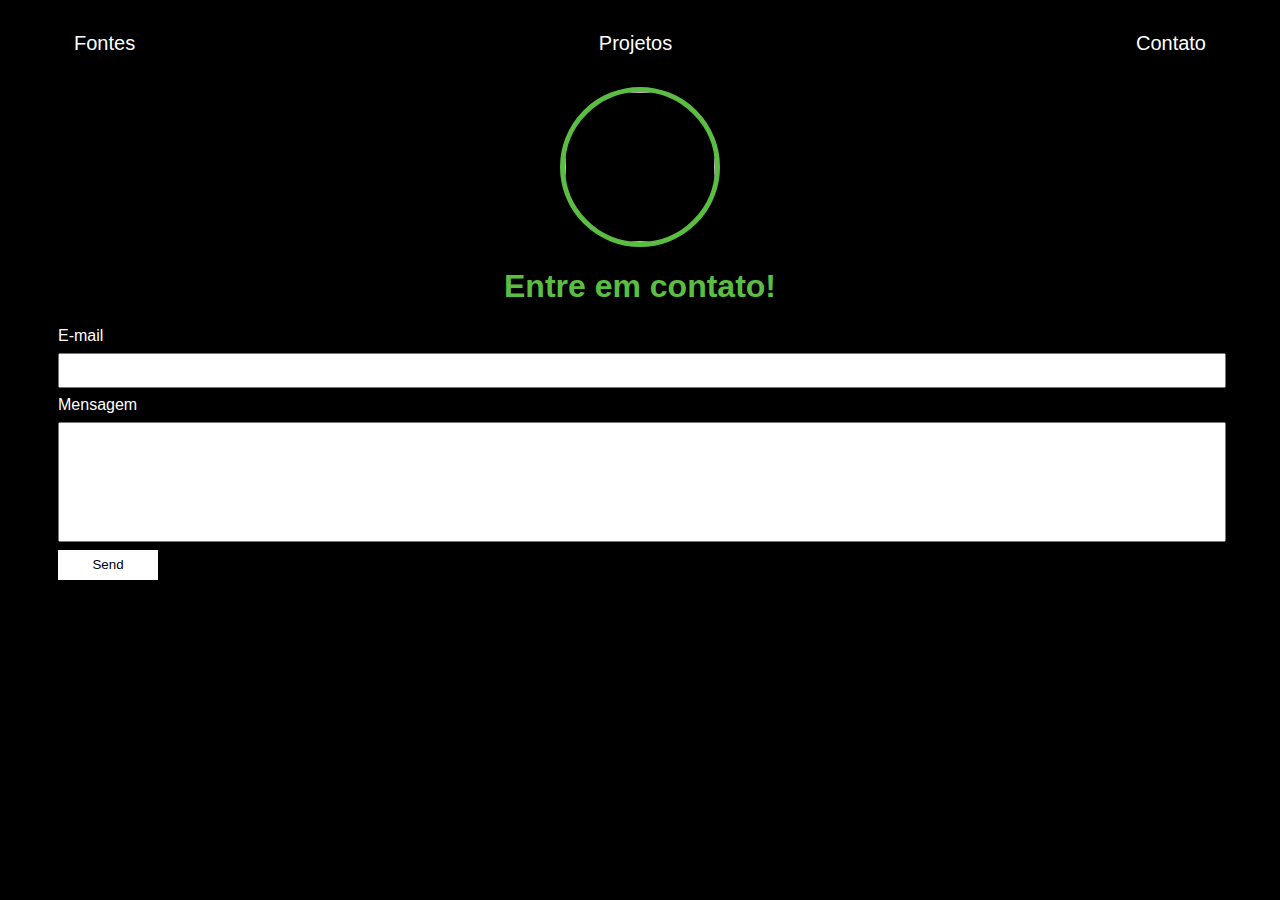
==== contact.html @ 3a04f096 "teste1" ====
<!DOCTYPE html>
<html lang="en">

    <head>
        <meta charset="UTF-8">
        <meta http-equiv="X-UA-Compatible" content="IE=edge">
        <meta name="viewport" content="width=device-width, initial-scale=1.0">
        <title>Contact</title>
        <link rel="stylesheet" href="index.css">
    </head>

    <body>
        <div class="container">
            <nav>
                <ul>
                    <li>
                        <a href="index.html">Fontes</a>
                    </li>
                    <li>
                        <a href="project.html">Projetos</a>
                    </li>
                    <li>
                        <a href="contact.html">Contato</a>
                    </li>
                </ul>
            </nav>

            <header class="center">
                <div>
                    <img src="https://i0.wp.com/files.agro20.com.br/uploads/2019/08/pimenta-biquinho-2.jpg?fit=1024%2C576&ssl=1"></img>
                </div>
                <h1>Entre em contato!</h1>
            </header>
            <form class="contact-form" action="https://formsubmit.co/info@adrianasaty.com" method="POST">
                <div>
                    <label for="email">E-mail</label>
                    <input type="email" name="theussmagalhaes8080@gmail.com" required>
                </div>
                <div>
                    <label for="message">Mensagem</label>
                    <input type="text" id="message" name="message" required>
                </div>
                <button type="submit">Send</button>
                <input type="hidden" name="_next" value="https://adrianasaty.github.io/easy-portfolio/thanks.html">
                <input type="hidden" name="_subject" value="New submission!">
            </form>
        </div>
    </body
---- index.css ----
body {
    color: white;
    background-color: black;
    font-family: Arial, Helvetica, sans-serif;
}

ul {
    display: flex;
    justify-content: space-between;
    list-style-type: none;
    align-items: center;
    padding: 16px;
}

a {
    color: white;
    text-decoration: none;
}

header img {
    width: 150px;
    height: 150px;
    border-radius: 50%;
    border: 5px solid #5BBE42;
}

.center {
    text-align: center;
}

h1 {
    color: #5BBE42;
}

footer img {
    width: 40px;
    height: 40px;
}

footer {
    display: flex;
    justify-content: center;
}

footer a {
    margin: 20px;
    text-align: center;
}

footer p {
    margin-top: 2px;
}

.container {
    padding: 0px 50px;
}

nav a {
    font-size: 20px;
}

nav a:hover {
    color: #5BBE42;
}

.contact-form input{
    width: 100%;
    padding: 8px 0;
    margin: 8px 0;
}

.contact-form input[type=text] {
    height: 100px;
}

button {
    color: black;
    background-color: white;
    border: none;
    width: 100px;
    height: 30px;
}
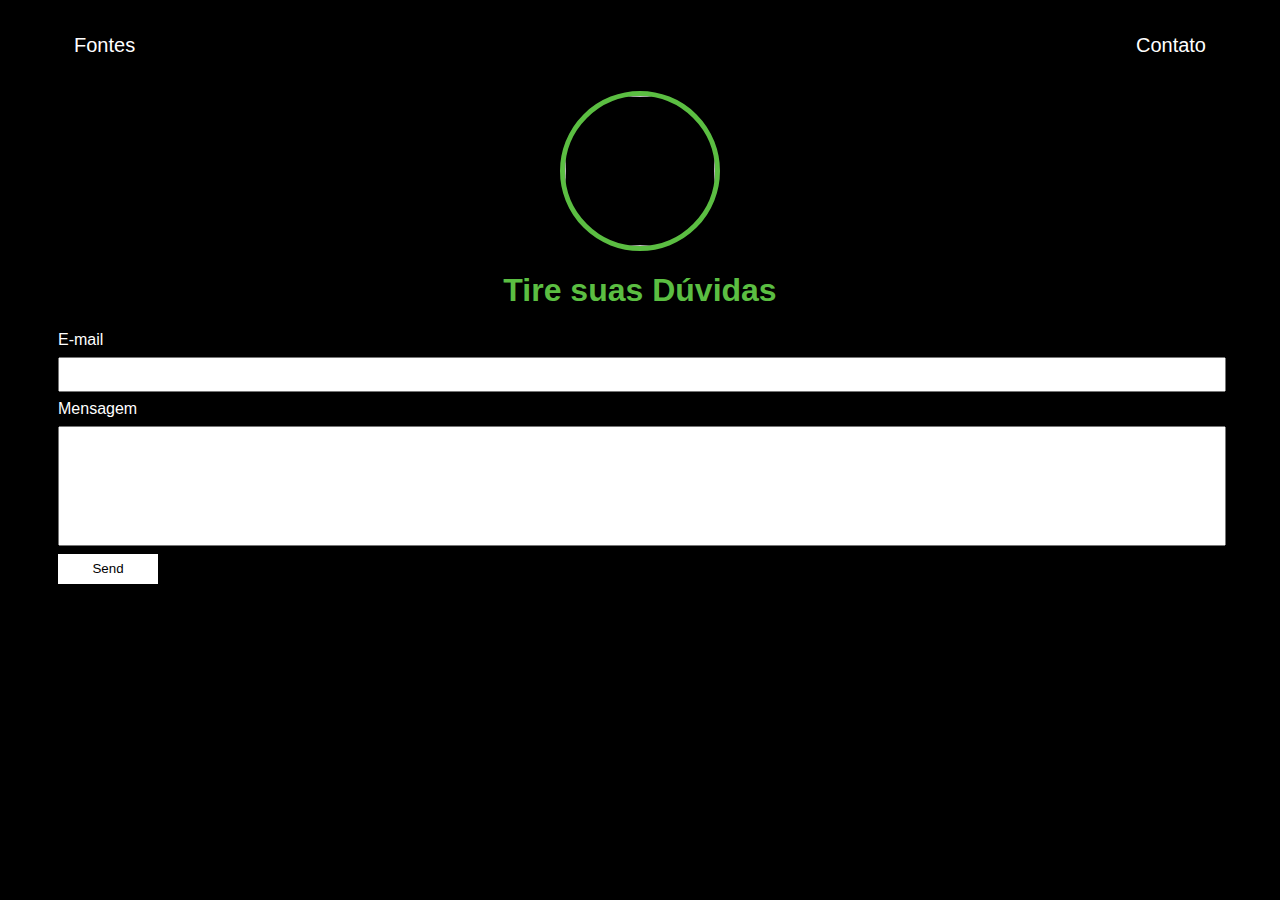
==== commit d6552b72: "teste1.1" ====
--- a/contact.html
+++ b/contact.html
@@ -17,7 +17,7 @@
                         <a href="index.html">Fontes</a>
                     </li>
                     <li>
-                        <a href="project.html">Projetos</a>
+                        <a href="project.html">ㅤ</a>
                     </li>
                     <li>
                         <a href="contact.html">Contato</a>
@@ -29,9 +29,9 @@
                 <div>
                     <img src="https://i0.wp.com/files.agro20.com.br/uploads/2019/08/pimenta-biquinho-2.jpg?fit=1024%2C576&ssl=1"></img>
                 </div>
-                <h1>Entre em contato!</h1>
+                <h1>Tire suas Dúvidas</h1>
             </header>
-            <form class="contact-form" action="https://formsubmit.co/info@adrianasaty.com" method="POST">
+            <form class="contact-form" action="theussmagalhaes8080@gmail.com" method="POST">
                 <div>
                     <label for="email">E-mail</label>
                     <input type="email" name="theussmagalhaes8080@gmail.com" required>
@@ -41,7 +41,7 @@
                     <input type="text" id="message" name="message" required>
                 </div>
                 <button type="submit">Send</button>
-                <input type="hidden" name="_next" value="https://adrianasaty.github.io/easy-portfolio/thanks.html">
+                <input type="hidden" name="_next" value="https://github.com/magalhaes044">
                 <input type="hidden" name="_subject" value="New submission!">
             </form>
         </div>
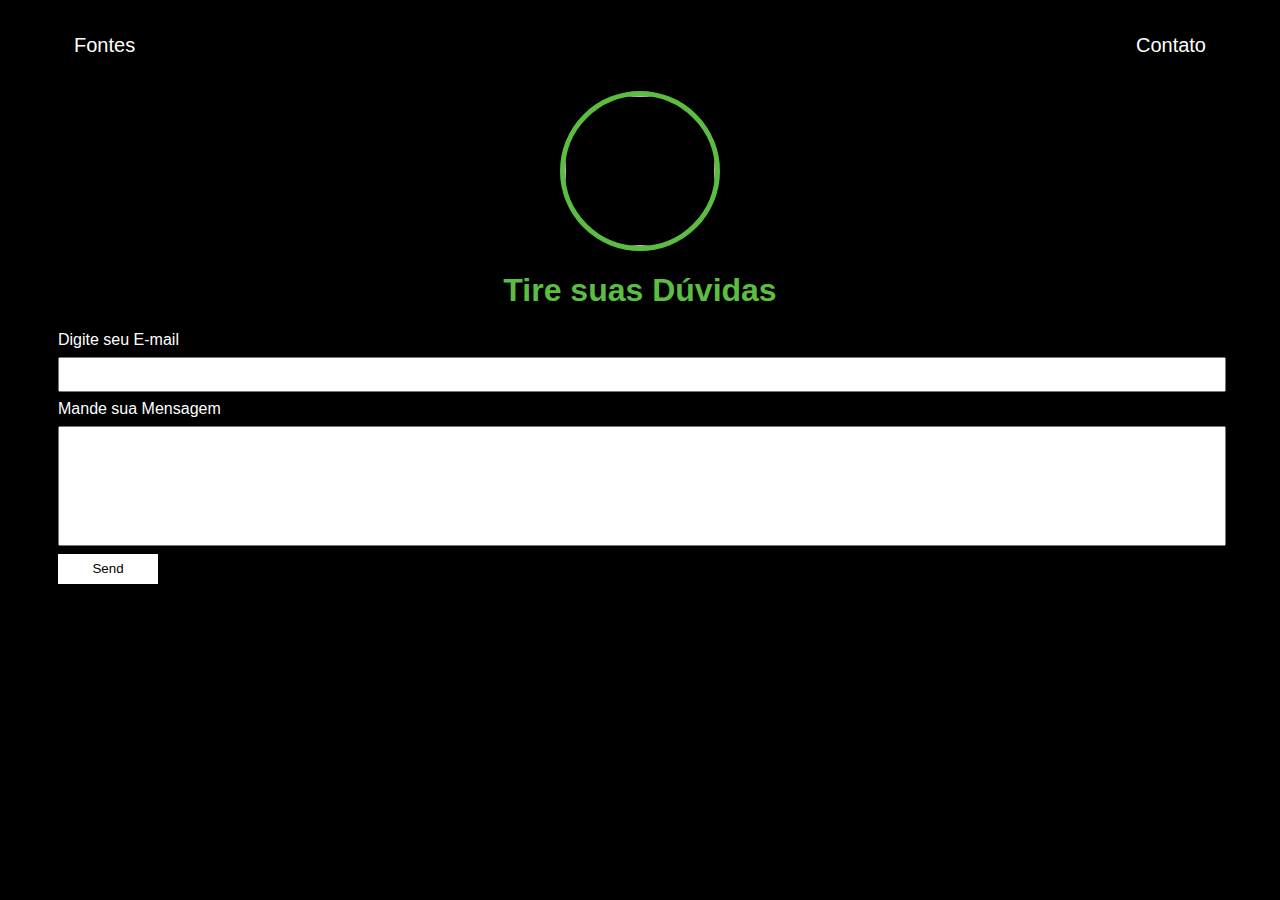
==== commit 759cfd47: "teste1.2" ====
--- a/contact.html
+++ b/contact.html
@@ -5,7 +5,7 @@
         <meta charset="UTF-8">
         <meta http-equiv="X-UA-Compatible" content="IE=edge">
         <meta name="viewport" content="width=device-width, initial-scale=1.0">
-        <title>Contact</title>
+        <title>Entre em Contato</title>
         <link rel="stylesheet" href="index.css">
     </head>
 
@@ -33,11 +33,11 @@
             </header>
             <form class="contact-form" action="theussmagalhaes8080@gmail.com" method="POST">
                 <div>
-                    <label for="email">E-mail</label>
-                    <input type="email" name="theussmagalhaes8080@gmail.com" required>
+                    <label for="email">Digite seu E-mail</label>
+                    <input type="email" name="" required>
                 </div>
                 <div>
-                    <label for="message">Mensagem</label>
+                    <label for="message">Mande sua Mensagem</label>
                     <input type="text" id="message" name="message" required>
                 </div>
                 <button type="submit">Send</button>
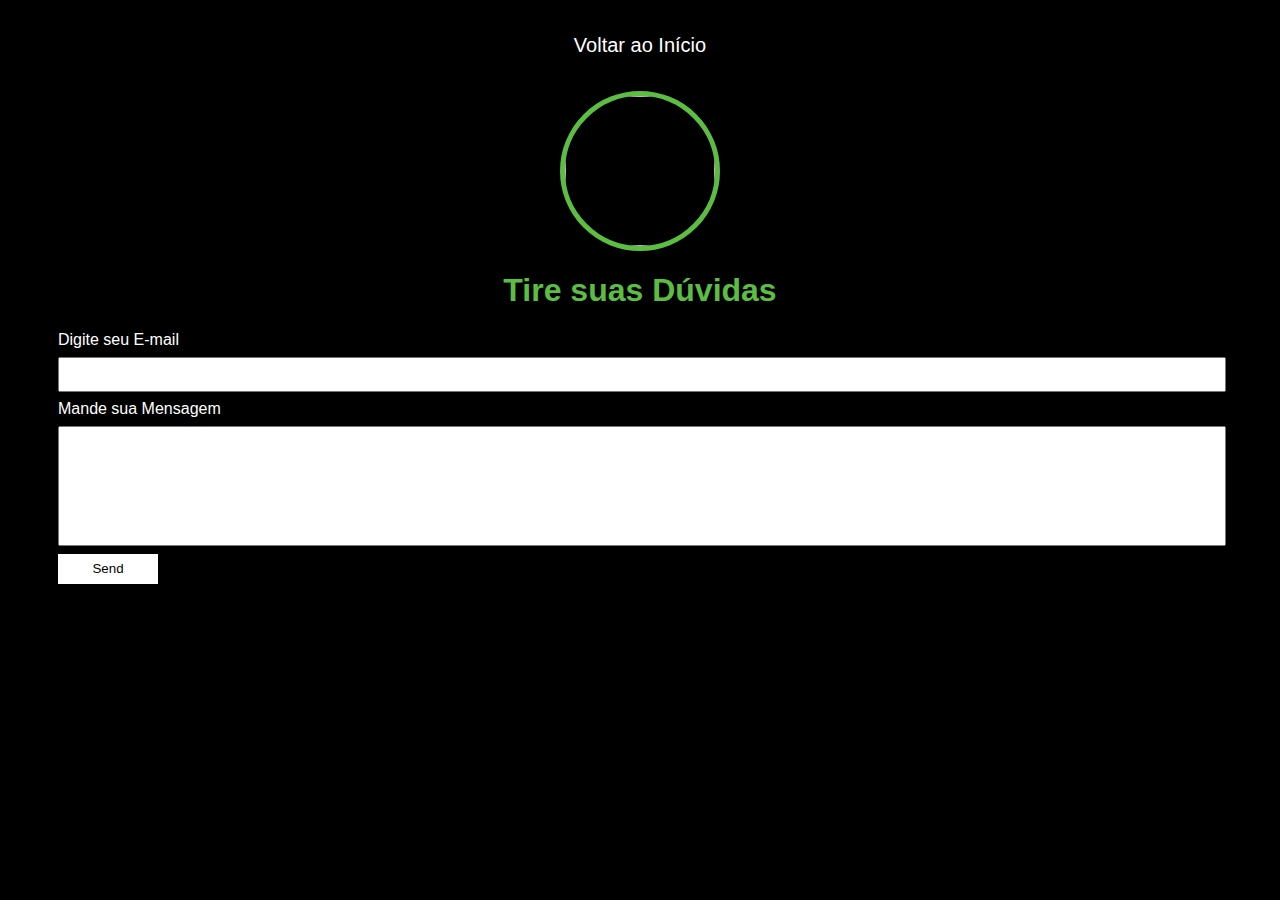
==== commit e57183b1: "teste1.4" ====
--- a/contact.html
+++ b/contact.html
@@ -14,20 +14,20 @@
             <nav>
                 <ul>
                     <li>
-                        <a href="index.html">Fontes</a>
+                        <a href="fonts.html">ㅤ</a>
                     </li>
                     <li>
-                        <a href="project.html">ㅤ</a>
+                        <a href="index.html">Voltar ao Início</a>
                     </li>
                     <li>
-                        <a href="contact.html">Contato</a>
+                        <a href="contact.html">ㅤ</a>
                     </li>
                 </ul>
             </nav>
 
             <header class="center">
                 <div>
-                    <img src="https://i0.wp.com/files.agro20.com.br/uploads/2019/08/pimenta-biquinho-2.jpg?fit=1024%2C576&ssl=1"></img>
+                    <img src="https://www.remedio-caseiro.com/wp-content/uploads/2016/08/20190717-pimenta-biquinho.jpg"></img>
                 </div>
                 <h1>Tire suas Dúvidas</h1>
             </header>
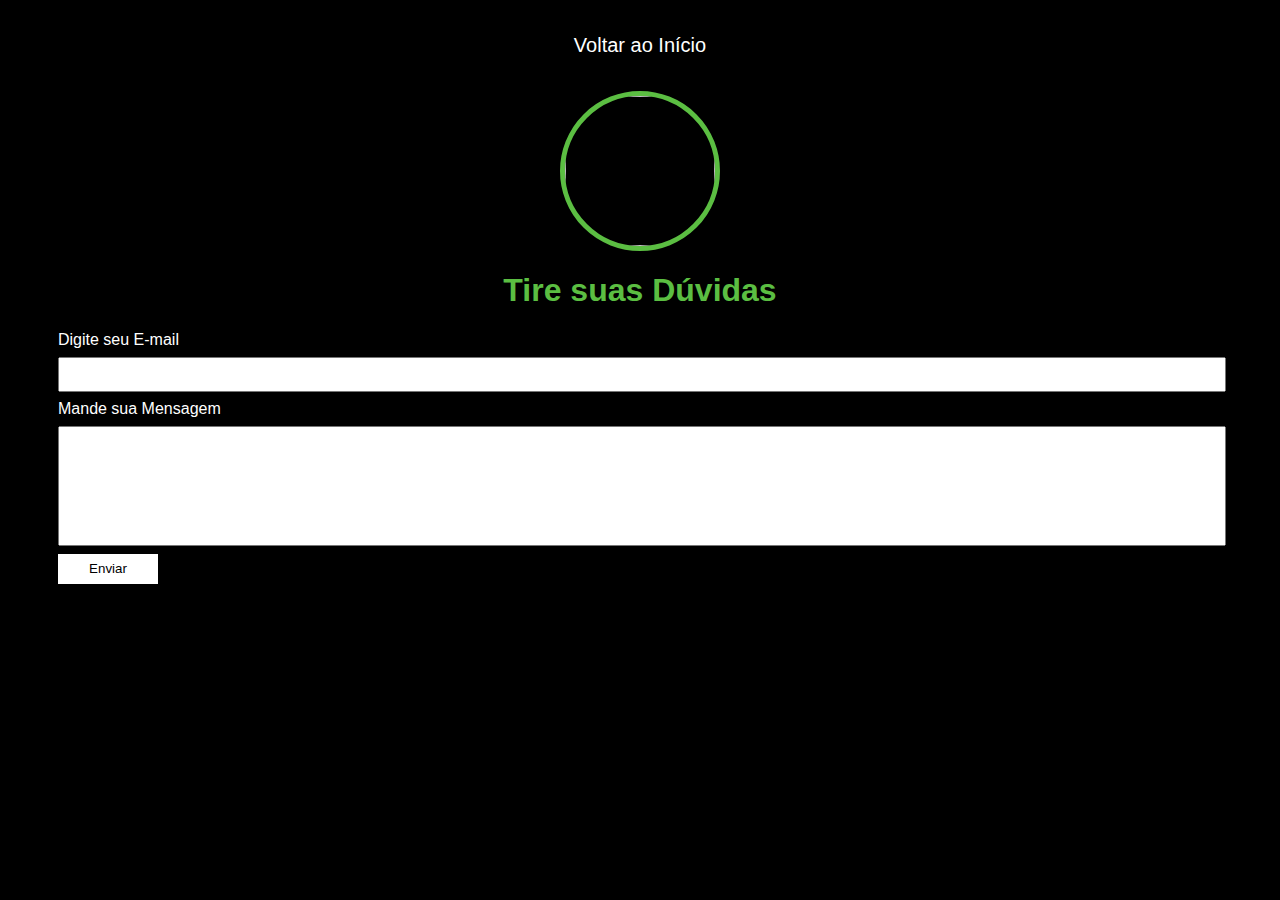
==== commit 2ee27f27: "teste2.3" ====
--- a/contact.html
+++ b/contact.html
@@ -14,13 +14,13 @@
             <nav>
                 <ul>
                     <li>
-                        <a href="fonts.html">ㅤ</a>
+                        <a href="https://magalhaes044.github.io/learningcodes_magalhaes/">ㅤ</a>
                     </li>
                     <li>
-                        <a href="index.html">Voltar ao Início</a>
+                        <a href="https://magalhaes044.github.io/learningcodes_magalhaes/">Voltar ao Início</a>
                     </li>
                     <li>
-                        <a href="contact.html">ㅤ</a>
+                        <a href="https://magalhaes044.github.io/learningcodes_magalhaes/">ㅤ</a>
                     </li>
                 </ul>
             </nav>
@@ -40,8 +40,8 @@
                     <label for="message">Mande sua Mensagem</label>
                     <input type="text" id="message" name="message" required>
                 </div>
-                <button type="submit">Send</button>
-                <input type="hidden" name="_next" value="https://github.com/magalhaes044">
+                <button type="submit">Enviar</button>
+                <input type="hidden" name="_next" value="https://mail.google.com/mail/u/0/?hl=pt-BR#inbox?compose=jrjtWvMnRnrKszCpHcSbqgmgbrVGTpFMNjbfNNCRCSctMWHVWMxPbcZrXLmfrXJFFTTgHRJC">
                 <input type="hidden" name="_subject" value="New submission!">
             </form>
         </div>
--- a/index.css
+++ b/index.css
@@ -30,6 +30,10 @@
 
 h1 {
     color: #5BBE42;
+}
+
+h4 {
+    color: #436fb1;
 }
 
 footer img {
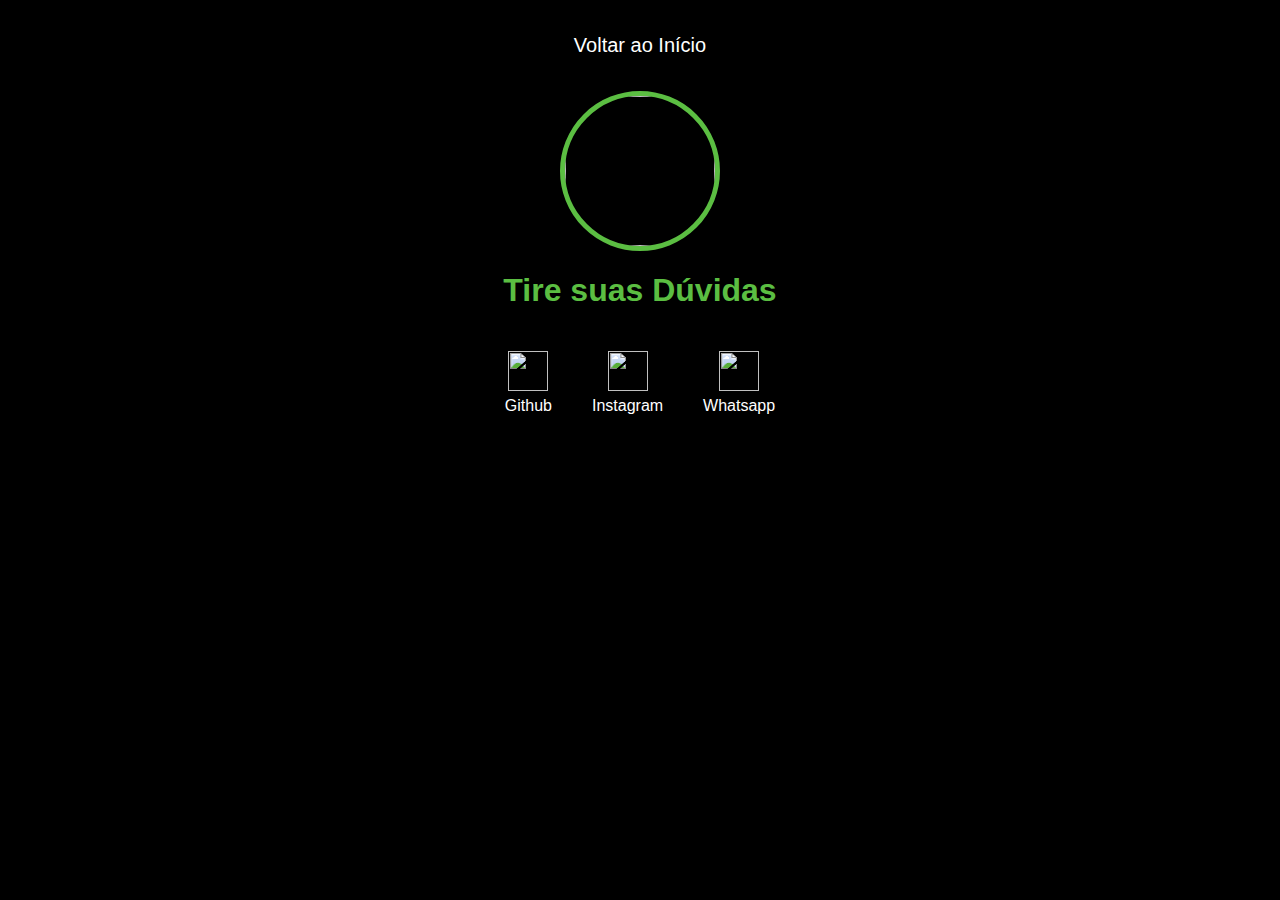
==== commit 86e58095: "teste3.5" ====
--- a/contact.html
+++ b/contact.html
@@ -31,18 +31,19 @@
                 </div>
                 <h1>Tire suas Dúvidas</h1>
             </header>
-            <form class="contact-form" action="theussmagalhaes8080@gmail.com" method="POST">
-                <div>
-                    <label for="email">Digite seu E-mail</label>
-                    <input type="email" name="" required>
-                </div>
-                <div>
-                    <label for="message">Mande sua Mensagem</label>
-                    <input type="text" id="message" name="message" required>
-                </div>
-                <button type="submit">Enviar</button>
-                <input type="hidden" name="_next" value="https://mail.google.com/mail/u/0/?hl=pt-BR#inbox?compose=jrjtWvMnRnrKszCpHcSbqgmgbrVGTpFMNjbfNNCRCSctMWHVWMxPbcZrXLmfrXJFFTTgHRJC">
-                <input type="hidden" name="_subject" value="New submission!">
-            </form>
+            <footer>
+                <a href="https://github.com/magalhaes044" target="_blank" rel="noopener noreferrer">
+                    <img src="https://th.bing.com/th/id/OIP.c0iIyE2V0os2corDMYbKswHaHg?pid=ImgDet&rs=1"></img>
+                    <p>Github</p>
+                </a>
+                <a href="https://www.instagram.com/magalhaes044_/">
+                    <img src="https://logodix.com/logo/751142.png"></img>
+                    <p>Instagram</p>
+                </a>
+                <a href="https://api.whatsapp.com/send?phone=5544984396847" target="_blank" rel="noopener noreferrer">
+                    <img src="https://logospng.org/download/whatsapp/logo-whatsapp-verde-icone-ios-android-4096.png"></img>
+                    <p>Whatsapp</p>
+                </a>
+            </footer>
         </div>
     </body--- a/index.css
+++ b/index.css
@@ -26,6 +26,10 @@
 
 .center {
     text-align: center;
+}
+
+.align {
+        text-align: left;
 }
 
 h1 {
@@ -83,4 +87,11 @@
     border: none;
     width: 100px;
     height: 30px;
+}
+
+main img {
+    width: 85px;
+    height: 85px;
+    border-radius: 50%;
+    border: 4px solid #b41f1f;
 }